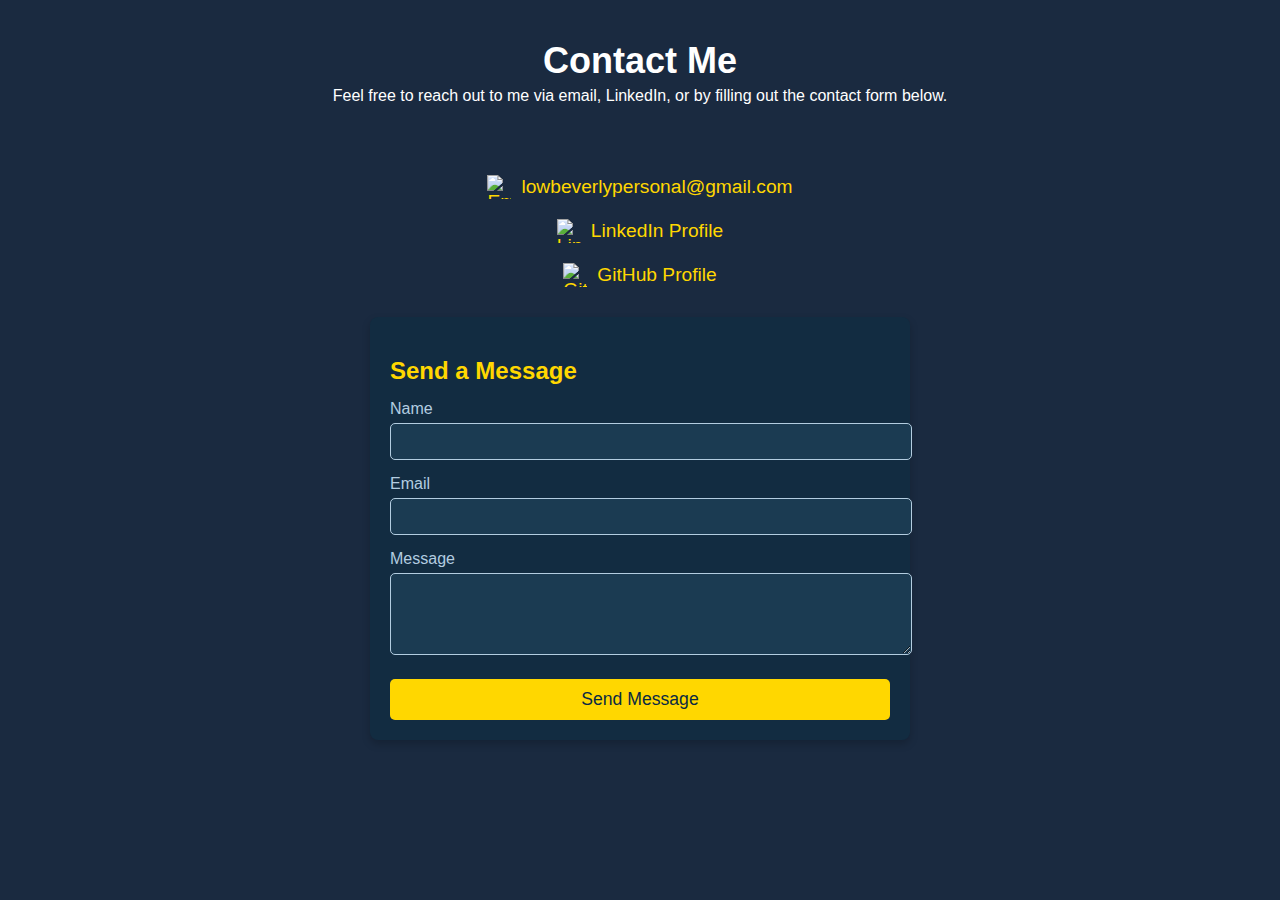
==== contact.html @ 3c408c0f "Update the buttons" ====
<!DOCTYPE html>
<html lang="en">
<head>
  <meta charset="UTF-8">
  <meta name="viewport" content="width=device-width, initial-scale=1.0">
  <title>Contact - Low Beverly</title>
  <link rel="stylesheet" href="styles.css">
</head>
<body>
<header>
  <h1>Contact Me</h1>
  <p>Feel free to reach out to me via email, LinkedIn, or by filling out the contact form below.</p>
</header>

<!-- Contact Information -->
<div class="contact-info">
  <a href="mailto:lowbeverlypersonal@gmail.com" target="_blank">
    <img src="email-icon.png" alt="Email Icon"> lowbeverlypersonal@gmail.com
  </a>
  <a href="https://linkedin.com/in/yourprofile" target="_blank">
    <img src="linkedin-icon.png" alt="LinkedIn Icon"> LinkedIn Profile
  </a>
  <a href="https://github.com/yourgithub" target="_blank">
    <img src="github-icon.png" alt="GitHub Icon"> GitHub Profile
  </a>
</div>

<!-- Contact Form -->
<div class="contact-form">
  <h2>Send a Message</h2>
  <form action="submit_form.php" method="POST">
    <label for="name">Name</label>
    <input type="text" id="name" name="name" required>

    <label for="email">Email</label>
    <input type="email" id="email" name="email" required>

    <label for="message">Message</label>
    <textarea id="message" name="message" rows="4" required></textarea>

    <button type="submit">Send Message</button>
  </form>
</div>

</body>
</html>
---- styles.css ----
/* Set the main background color to navy blue */
body {
    background-color: #1a2a40; /* Navy blue */
    color: #ffffff; /* White text for contrast */
    font-family: Arial, sans-serif;
    margin: 0;
    padding: 0;
}

/* Header styling */
header {
    background-color: #1a2a40;
    padding: 40px 0;
    text-align: center;
    color: #ffffff;
}

header h1 {
    font-size: 36px;
    margin: 0;
}

header p {
    font-size: 16px;
    margin: 5px 0 0;
}

/* Navigation Tabs */
.nav-tabs {
    display: flex;
    justify-content: center;
    background-color: #1a2a40;
    padding: 10px 0;
}

.nav-tabs a {
    color: #ffffff;
    padding: 10px 20px;
    margin: 0 10px;
    text-decoration: none;
    font-weight: bold;
    font-size: 16px;
    border: 2px solid transparent;
    border-radius: 5px;
    transition: background-color 0.3s, border-color 0.3s;
}

.nav-tabs a:hover {
    background-color: #34495e;
    border-color: #ffffff;
}

/* Active tab */
.nav-tabs a.active {
    background-color: #34495e;
    border-color: #ffffff;
}

/* Content section styling */
.content-section {
    padding: 40px;
    text-align: center;
    background-color: #2c3e50; /* Darker navy background */
    color: #ffffff;
    border-radius: 10px;
    margin: 20px auto;
    width: 80%;
    max-width: 800px;
}

/* Make headings stand out */
.content-section h2 {
    font-size: 28px;
    margin-bottom: 20px;
}


/* Basic styling for the project grid */
.project-grid {
    display: grid;
    grid-template-columns: repeat(auto-fill, minmax(200px, 1fr));
    gap: 20px;
    padding: 20px;
}

.project-box {
    background-color: #f0f0f0;
    border: 1px solid #ddd;
    border-radius: 8px;
    padding: 20px;
    text-align: center;
    text-decoration: none;
    color: #333;
    transition: transform 0.2s, box-shadow 0.2s;
}

.project-box:hover {
    transform: translateY(-5px);
    box-shadow: 0 4px 8px rgba(0, 0, 0, 0.2);
}

.project-box h2 {
    margin-top: 0;
}

.summary-section {
    max-width: 800px;
    margin: 20px;
    padding: 20px;
    background-color: #122C41; /* Slightly lighter navy */
    border-radius: 8px;
    box-shadow: 0 4px 8px rgba(0, 0, 0, 0.2);
}

.summary-section section {
    margin-bottom: 20px;
}

.summary-section h2 {
    font-size: 1.8em;
    color: #FFD700;
    margin-bottom: 10px;
    border-bottom: 2px solid #FFD700; /* Adds a subtle underline */
    padding-bottom: 5px;
}

.summary-section p,
.summary-section ul {
    font-size: 1.1em;
    line-height: 1.6;
}

.summary-section ul {
    list-style-type: disc;
    padding-left: 20px;
}

.summary-section li {
    margin: 5px 0;
}

/* Link styling */
a {
    color: #FFD700;
    text-decoration: none;
}

a:hover {
    text-decoration: underline;
}

.hobby-icons {
    display: flex;
    justify-content: center;
    gap: 40px;
    margin-top: 20px;
}

.hobby-item {
    text-align: center;
    cursor: pointer;
    transition: transform 0.3s;
}

.hobby-item:hover {
    transform: scale(1.1);
}

.icon {
    width: 80px;
    height: 80px;
    display: block;
    margin: 0 auto 10px;
}

/* Pop-up styling */
.popup {
    display: none; /* Hidden by default */
    position: fixed;
    top: 0;
    left: 0;
    width: 100%;
    height: 100%;
    background-color: rgba(0, 0, 0, 0.7);
    justify-content: center;
    align-items: center;
    z-index: 1;
}

.popup-content {
    background-color: #122C41; /* Slightly lighter navy */
    color: #FFFFFF;
    padding: 20px;
    border-radius: 8px;
    width: 80%;
    max-width: 400px;
    text-align: left;
    position: relative;
}

.popup-content h2 {
    color: #FFD700;
}

.close {
    position: absolute;
    top: 10px;
    right: 15px;
    font-size: 24px;
    font-weight: bold;
    color: #FFD700;
    cursor: pointer;
}

.contact-info {
    display: flex;
    flex-direction: column;
    align-items: center;
    margin: 20px 0;
}

.contact-info a {
    color: #FFD700;
    font-size: 1.2em;
    text-decoration: none;
    margin: 10px;
    display: flex;
    align-items: center;
}

.contact-info a img {
    width: 24px;
    height: 24px;
    margin-right: 10px;
}

/* Contact Form Styling */
.contact-form {
    max-width: 500px;
    margin: 0 auto;
    background-color: #122C41; /* Slightly lighter navy */
    padding: 20px;
    border-radius: 8px;
    box-shadow: 0px 4px 8px rgba(0, 0, 0, 0.2);
}

.contact-form h2 {
    color: #FFD700;
    margin-bottom: 10px;
}

.contact-form label {
    color: #b3cde0;
    font-size: 1em;
    display: block;
    margin-top: 15px;
}

.contact-form input[type="text"],
.contact-form input[type="email"],
.contact-form textarea {
    width: 100%;
    padding: 10px;
    margin-top: 5px;
    border: 1px solid #b3cde0;
    border-radius: 5px;
    background-color: #1B3B52;
    color: #FFFFFF;
}

.contact-form button {
    width: 100%;
    padding: 10px;
    margin-top: 20px;
    background-color: #FFD700;
    border: none;
    border-radius: 5px;
    color: #0A2A43;
    font-size: 1.1em;
    cursor: pointer;
    transition: background-color 0.3s;
}

.contact-form button:hover {
    background-color: #FFC107;
}
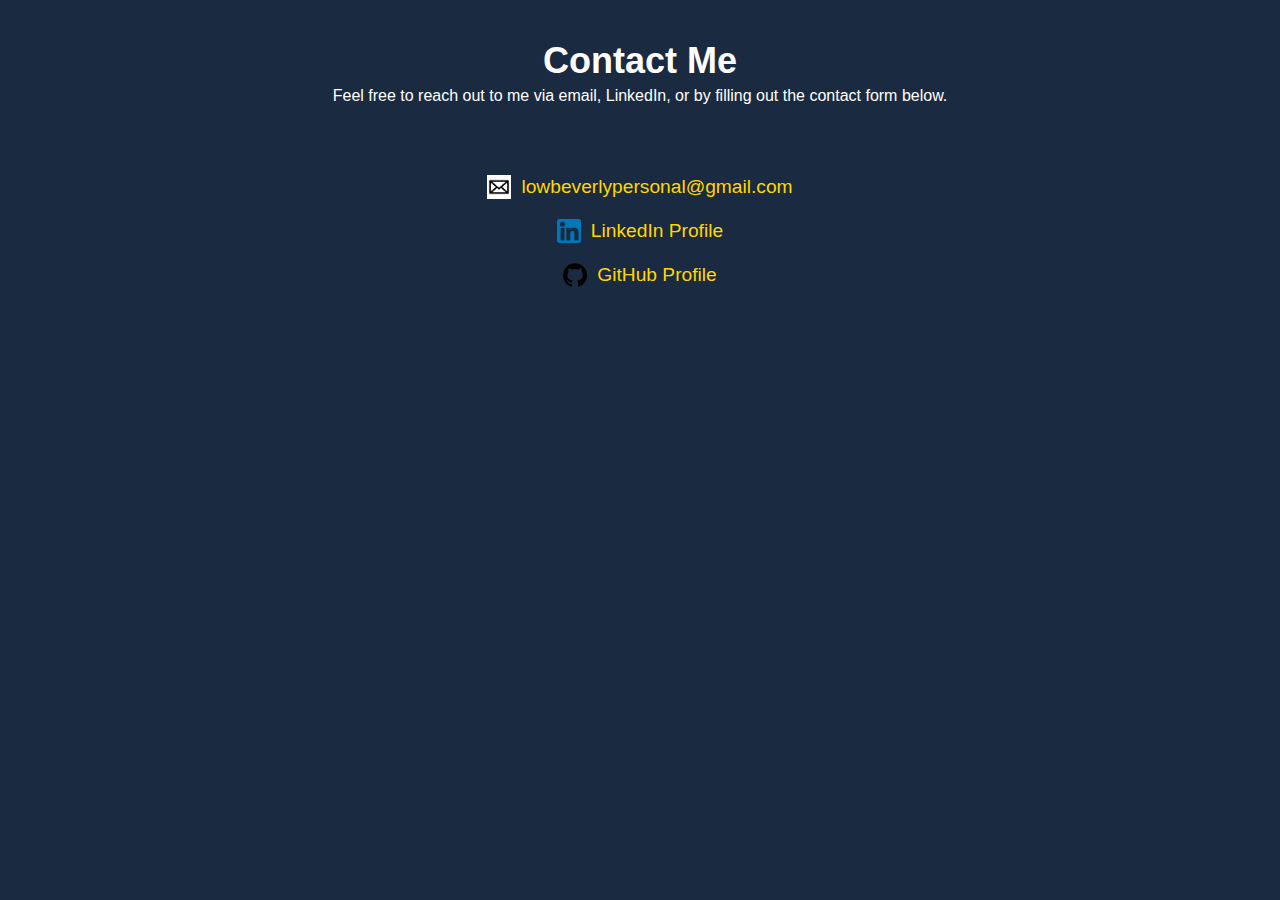
==== commit 674afb3c: "Added images for contact" ====
--- a/contact.html
+++ b/contact.html
@@ -15,31 +15,14 @@
 <!-- Contact Information -->
 <div class="contact-info">
   <a href="mailto:lowbeverlypersonal@gmail.com" target="_blank">
-    <img src="email-icon.png" alt="Email Icon"> lowbeverlypersonal@gmail.com
+    <img src="images/email-icon.jpg" alt="Email Icon"> lowbeverlypersonal@gmail.com
   </a>
   <a href="https://linkedin.com/in/yourprofile" target="_blank">
-    <img src="linkedin-icon.png" alt="LinkedIn Icon"> LinkedIn Profile
+    <img src="images/linkedin-icon.png" alt="LinkedIn Icon"> LinkedIn Profile
   </a>
   <a href="https://github.com/yourgithub" target="_blank">
-    <img src="github-icon.png" alt="GitHub Icon"> GitHub Profile
+    <img src="images/github-icon.png" alt="GitHub Icon"> GitHub Profile
   </a>
-</div>
-
-<!-- Contact Form -->
-<div class="contact-form">
-  <h2>Send a Message</h2>
-  <form action="submit_form.php" method="POST">
-    <label for="name">Name</label>
-    <input type="text" id="name" name="name" required>
-
-    <label for="email">Email</label>
-    <input type="email" id="email" name="email" required>
-
-    <label for="message">Message</label>
-    <textarea id="message" name="message" rows="4" required></textarea>
-
-    <button type="submit">Send Message</button>
-  </form>
 </div>
 
 </body>
